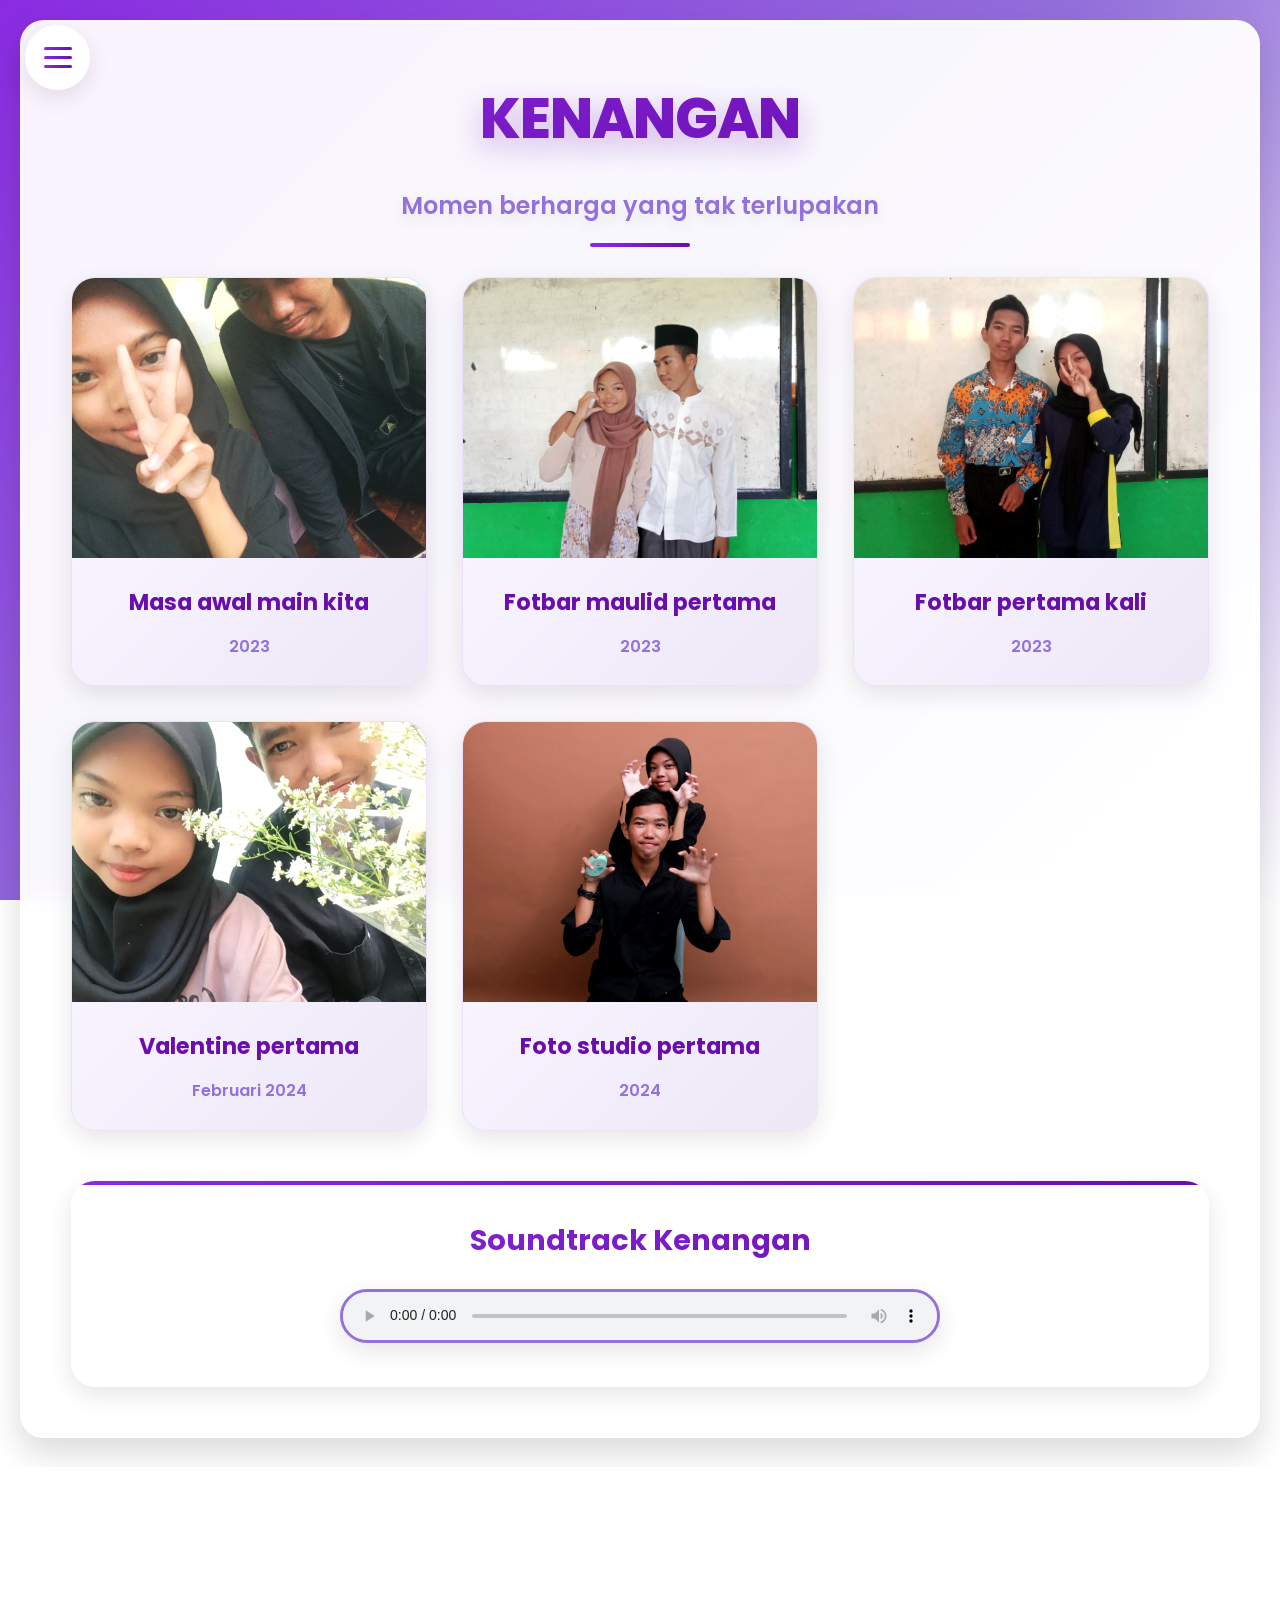
==== KENANGAN.html @ 7cc861c7 "Add files via upload" ====
<!DOCTYPE html>
<html lang="id">
<head>
  <meta charset="UTF-8">
  <meta name="viewport" content="width=device-width, initial-scale=1.0">
  <title>Profil Saya - KENANGAN</title>
  <link href="https://fonts.googleapis.com/css2?family=Poppins:wght@300;400;500;600;700&display=swap" rel="stylesheet">
  <link rel="stylesheet" href="https://cdnjs.cloudflare.com/ajax/libs/font-awesome/6.4.0/css/all.min.css">
  <link rel="stylesheet" href="KENANGAN.css">
</head>
<body>
  <!-- Modern Hamburger Navbar -->
  <nav class="navbar">
    <div class="hamburger-menu">
      <div class="hamburger-line"></div>
      <div class="hamburger-line"></div>
      <div class="hamburger-line"></div>
    </div>
  </nav>

  <!-- Navigation Overlay -->
  <div class="nav-overlay">
    <div class="nav-links">
      <a href="index.html" class="nav-link">
        <i class="fas fa-home"></i> HOME
      </a>
      <a href="TENTANG.html" class="nav-link">
        <i class="fas fa-user"></i> TENTANG
      </a>
      <a href="KENANGAN.html" class="nav-link active">
        <i class="fas fa-images"></i> KENANGAN
      </a>
    </div>
  </div>

  <!-- KENANGAN PAGE CONTENT -->
  <div class="container">
    <header class="gallery-header">
      <h1>KENANGAN</h1>
      <p class="gallery-subtitle">Momen berharga yang tak terlupakan</p>
    </header>
    
    <div class="gallery">
      <div class="photo-card" data-category="friendship">
        <div class="photo-frame">
          <img src="k1.jpg" alt="Masa awal main kita" class="gallery-image">
          <div class="photo-overlay">
            <button class="zoom-btn">
              <i class="fas fa-search-plus"></i>
            </button>
          </div>
        </div>
        <div class="photo-info">
          <h3>Masa awal main kita</h3>
          <p class="photo-date">2023</p>
        </div>
      </div>
      
      <div class="photo-card" data-category="event">
        <div class="photo-frame">
          <img src="k2.jpg" alt="Fotbar maulid pertama" class="gallery-image">
          <div class="photo-overlay">
            <button class="zoom-btn">
              <i class="fas fa-search-plus"></i>
            </button>
          </div>
        </div>
        <div class="photo-info">
          <h3>Fotbar maulid pertama</h3>
          <p class="photo-date">2023</p>
        </div>
      </div>
      
      <div class="photo-card" data-category="friendship">
        <div class="photo-frame">
          <img src="k3.jpg" alt="Fotbar pertama kali" class="gallery-image">
          <div class="photo-overlay">
            <button class="zoom-btn">
              <i class="fas fa-search-plus"></i>
            </button>
          </div>
        </div>
        <div class="photo-info">
          <h3>Fotbar pertama kali</h3>
          <p class="photo-date">2023</p>
        </div>
      </div>
      
      <div class="photo-card" data-category="special">
        <div class="photo-frame">
          <img src="k4.jpg" alt="Valentine pertama" class="gallery-image">
          <div class="photo-overlay">
            <button class="zoom-btn">
              <i class="fas fa-search-plus"></i>
            </button>
          </div>
        </div>
        <div class="photo-info">
          <h3>Valentine pertama</h3>
          <p class="photo-date">Februari 2024</p>
        </div>
      </div>
      
      <div class="photo-card" data-category="studio">
        <div class="photo-frame">
          <img src="k5.jpg" alt="Foto studio pertama" class="gallery-image">
          <div class="photo-overlay">
            <button class="zoom-btn">
              <i class="fas fa-search-plus"></i>
            </button>
          </div>
        </div>
        <div class="photo-info">
          <h3>Foto studio pertama</h3>
          <p class="photo-date">2024</p>
        </div>
      </div>
    </div>
    
    <div class="audio-section">
      <div class="audio-player">
        <h3>Soundtrack Kenangan</h3>
        <audio controls>
          <source src="kenangan.mp3" type="audio/mpeg">
          Browser Anda tidak mendukung pemutaran audio.
        </audio>
      </div>
    </div>
  </div>
  
  <!-- Modal untuk zoom gambar -->
  <div class="modal" id="imageModal">
    <div class="modal-content">
      <span class="modal-close">&times;</span>
      <img class="modal-image" src="" alt="">
      <div class="modal-nav">
        <button class="modal-prev">
          <i class="fas fa-chevron-left"></i>
        </button>
        <button class="modal-next">
          <i class="fas fa-chevron-right"></i>
        </button>
      </div>
    </div>
  </div>
  
  <footer class="footer">
    <div class="container-end">
      <ul class="ul-end">
        <li class="li-end"><p class="subtitle">©Lynzx</p></li>
      </ul>
    </div>
  </footer>

  <script src="common.js"></script>
  <script src="KENANGAN.js"></script>
</body>
</html>
---- KENANGAN.css ----
/* ===== VARIABLES ===== */
:root {
  --primary-color: #8A2BE2;
  --secondary-color: #9370DB;
  --accent-color: #6A0DAD;
  --text-dark: #333;
  --text-light: #666;
  --background-light: rgba(255, 255, 255, 0.95);
  --shadow-light: 0 8px 25px rgba(0, 0, 0, 0.1);
  --shadow-medium: 0 15px 35px rgba(0, 0, 0, 0.15);
  --shadow-heavy: 0 20px 50px rgba(106, 13, 173, 0.25);
  --border-radius: 24px;
  --transition: all 0.4s cubic-bezier(0.25, 0.46, 0.45, 0.94);
  --gradient-primary: linear-gradient(135deg, var(--primary-color) 0%, var(--accent-color) 100%);
  --gradient-secondary: linear-gradient(135deg, var(--secondary-color) 0%, var(--primary-color) 100%);
}

/* ===== GLOBAL STYLES ===== */
* {
  margin: 0;
  padding: 0;
  box-sizing: border-box;
  font-family: 'Poppins', sans-serif;
}

body {
  background: linear-gradient(135deg, var(--primary-color) 0%, var(--secondary-color) 50%, #FFFFFF 100%);
  background-attachment: fixed;
  color: var(--text-dark);
  line-height: 1.7;
  min-height: 100vh;
  padding: 20px;
  transition: var(--transition);
}

/* ===== NAVIGATION ===== */
.navbar {
  position: fixed;
  top: 25px;
  left: 25px;
  z-index: 1000;
}

.hamburger-menu {
  display: flex;
  flex-direction: column;
  justify-content: center;
  align-items: center;
  width: 65px;
  height: 65px;
  background: rgba(255, 255, 255, 0.95);
  border-radius: 50%;
  box-shadow: var(--shadow-light);
  cursor: pointer;
  transition: var(--transition);
  backdrop-filter: blur(10px);
  border: 1px solid rgba(255, 255, 255, 0.2);
}

.hamburger-menu:hover {
  transform: scale(1.15) rotate(180deg);
  box-shadow: var(--shadow-heavy);
  background: rgba(255, 255, 255, 1);
}

.hamburger-line {
  width: 28px;
  height: 3px;
  background: var(--gradient-primary);
  margin: 3px 0;
  border-radius: 3px;
  transition: var(--transition);
  transform-origin: center;
}

.hamburger-menu.active .hamburger-line:nth-child(1) {
  transform: translateY(10px) rotate(45deg);
  background: white;
}

.hamburger-menu.active .hamburger-line:nth-child(2) {
  opacity: 0;
  transform: scale(0);
}

.hamburger-menu.active .hamburger-line:nth-child(3) {
  transform: translateY(-10px) rotate(-45deg);
  background: white;
}

.nav-overlay {
  position: fixed;
  top: 0;
  left: 0;
  width: 100%;
  height: 100%;
  background: rgba(106, 13, 173, 0.98);
  backdrop-filter: blur(15px);
  z-index: 999;
  display: flex;
  justify-content: center;
  align-items: center;
  opacity: 0;
  visibility: hidden;
  transition: var(--transition);
}

.nav-overlay.active {
  opacity: 1;
  visibility: visible;
}

.nav-links {
  display: flex;
  flex-direction: column;
  align-items: center;
  gap: 35px;
}

.nav-link {
  color: white;
  font-size: 2.2rem;
  font-weight: 600;
  text-decoration: none;
  padding: 20px 50px;
  border-radius: 60px;
  transition: var(--transition);
  position: relative;
  overflow: hidden;
  background: rgba(255, 255, 255, 0.1);
  backdrop-filter: blur(10px);
  border: 1px solid rgba(255, 255, 255, 0.2);
}

.nav-link::before {
  content: '';
  position: absolute;
  top: 0;
  left: -100%;
  width: 100%;
  height: 100%;
  background: linear-gradient(90deg, transparent, rgba(255, 255, 255, 0.3), transparent);
  transition: all 0.6s ease;
}

.nav-link:hover::before {
  left: 100%;
}

.nav-link:hover {
  transform: translateY(-5px) scale(1.05);
  background: rgba(255, 255, 255, 0.2);
  box-shadow: 0 15px 35px rgba(0, 0, 0, 0.3);
}

.nav-link.active {
  background: rgba(255, 255, 255, 0.25);
  box-shadow: 0 10px 25px rgba(0, 0, 0, 0.2);
  transform: scale(1.05);
}

.nav-link i {
  margin-right: 20px;
  font-size: 2rem;
  transition: var(--transition);
}

.nav-link:hover i {
  transform: scale(1.2);
}

/* ===== MAIN CONTENT ===== */
.container {
  background: var(--background-light);
  border-radius: var(--border-radius);
  box-shadow: var(--shadow-medium);
  margin: 0 auto 50px;
  max-width: 1300px;
  overflow: hidden;
  padding: 50px;
  backdrop-filter: blur(10px);
  border: 1px solid rgba(255, 255, 255, 0.3);
}

.gallery-header {
  text-align: center;
  margin-bottom: 50px;
  position: relative;
}

.gallery-header::after {
  content: '';
  position: absolute;
  bottom: -20px;
  left: 50%;
  transform: translateX(-50%);
  width: 100px;
  height: 4px;
  background: var(--gradient-primary);
  border-radius: 2px;
}

.gallery-header h1 {
  color: var(--accent-color);
  font-size: 3.5rem;
  font-weight: 800;
  margin-bottom: 20px;
  background: var(--gradient-primary);
  -webkit-background-clip: text;
  -webkit-text-fill-color: transparent;
  animation: fadeInUp 1s ease;
  text-shadow: 0 10px 30px rgba(106, 13, 173, 0.3);
  letter-spacing: -1px;
}

.gallery-subtitle {
  color: var(--secondary-color);
  font-size: 1.5rem;
  font-weight: 600;
  animation: fadeInUp 1s ease 0.3s both;
  text-shadow: 0 5px 15px rgba(0, 0, 0, 0.1);
}

/* ===== GALLERY STYLES ===== */
.gallery {
  display: grid;
  grid-template-columns: repeat(auto-fit, minmax(320px, 1fr));
  gap: 35px;
  margin-bottom: 50px;
}

.photo-card {
  background: white;
  border-radius: var(--border-radius);
  box-shadow: var(--shadow-light);
  overflow: hidden;
  transition: var(--transition);
  border: 1px solid rgba(138, 43, 226, 0.15);
  position: relative;
  cursor: pointer;
}

.photo-card::before {
  content: '';
  position: absolute;
  top: 0;
  left: 0;
  right: 0;
  height: 4px;
  background: var(--gradient-primary);
  transform: scaleX(0);
  transition: var(--transition);
  z-index: 2;
}

.photo-card:hover::before {
  transform: scaleX(1);
}

.photo-card:hover {
  transform: translateY(-12px) scale(1.03);
  box-shadow: var(--shadow-heavy);
}

.photo-frame {
  position: relative;
  overflow: hidden;
  border-radius: 20px 20px 0 0;
}

.gallery-image {
  width: 100%;
  height: 280px;
  object-fit: cover;
  transition: var(--transition);
  display: block;
  filter: brightness(1.05) contrast(1.1);
}

.photo-card:hover .gallery-image {
  transform: scale(1.08);
  filter: brightness(1.1) contrast(1.2);
}

.photo-overlay {
  position: absolute;
  top: 0;
  left: 0;
  right: 0;
  bottom: 0;
  background: var(--gradient-primary);
  display: flex;
  align-items: center;
  justify-content: center;
  opacity: 0;
  transition: var(--transition);
  backdrop-filter: blur(2px);
}

.photo-card:hover .photo-overlay {
  opacity: 0.9;
}

.zoom-btn {
  background: rgba(255, 255, 255, 0.95);
  border: none;
  width: 70px;
  height: 70px;
  border-radius: 50%;
  display: flex;
  align-items: center;
  justify-content: center;
  cursor: pointer;
  transition: var(--transition);
  color: var(--accent-color);
  font-size: 1.8rem;
  box-shadow: 0 8px 25px rgba(0, 0, 0, 0.3);
  transform: scale(0.8);
}

.photo-card:hover .zoom-btn {
  transform: scale(1);
}

.zoom-btn:hover {
  transform: scale(1.15) !important;
  background: white;
  color: var(--primary-color);
  box-shadow: 0 12px 35px rgba(0, 0, 0, 0.4);
}

.photo-info {
  padding: 25px;
  text-align: center;
  background: linear-gradient(135deg, #F8F4FF 0%, #EDE7F6 100%);
}

.photo-info h3 {
  color: var(--accent-color);
  font-size: 1.4rem;
  margin-bottom: 12px;
  font-weight: 700;
  transition: var(--transition);
}

.photo-card:hover .photo-info h3 {
  color: var(--primary-color);
  transform: scale(1.05);
}

.photo-date {
  color: var(--secondary-color);
  font-size: 1rem;
  font-weight: 600;
  transition: var(--transition);
}

.photo-card:hover .photo-date {
  color: var(--accent-color);
}

/* ===== AUDIO SECTION ===== */
.audio-section {
  background: white;
  border-radius: var(--border-radius);
  box-shadow: var(--shadow-light);
  padding: 35px;
  text-align: center;
  margin-top: 40px;
  position: relative;
  overflow: hidden;
}

.audio-section::before {
  content: '';
  position: absolute;
  top: 0;
  left: 0;
  right: 0;
  height: 4px;
  background: var(--gradient-primary);
}

.audio-section h3 {
  color: var(--accent-color);
  font-size: 1.8rem;
  font-weight: 700;
  margin-bottom: 25px;
  background: var(--gradient-primary);
  -webkit-background-clip: text;
  -webkit-text-fill-color: transparent;
}

.audio-section audio {
  border-radius: 30px;
  width: 100%;
  max-width: 600px;
  background: linear-gradient(135deg, #F8F4FF 0%, #EDE7F6 100%);
  border: 3px solid var(--secondary-color);
  box-shadow: var(--shadow-light);
  transition: var(--transition);
}

.audio-section audio:hover {
  border-color: var(--primary-color);
  box-shadow: var(--shadow-medium);
}

/* ===== MODAL STYLES ===== */
.modal {
  display: none;
  position: fixed;
  z-index: 1001;
  left: 0;
  top: 0;
  width: 100%;
  height: 100%;
  background: rgba(0, 0, 0, 0.95);
  backdrop-filter: blur(10px);
  animation: fadeIn 0.4s ease;
}

.modal-content {
  position: relative;
  margin: auto;
  padding: 30px;
  width: 95%;
  max-width: 900px;
  max-height: 95vh;
  display: flex;
  align-items: center;
  justify-content: center;
  animation: zoomIn 0.4s ease;
}

.modal-image {
  max-width: 100%;
  max-height: 85vh;
  object-fit: contain;
  border-radius: 15px;
  box-shadow: 0 20px 60px rgba(0, 0, 0, 0.6);
  transition: var(--transition);
}

.modal-image:hover {
  transform: scale(1.02);
}

.modal-close {
  position: absolute;
  top: -50px;
  right: -50px;
  color: white;
  font-size: 3rem;
  font-weight: bold;
  cursor: pointer;
  transition: var(--transition);
  background: rgba(255, 255, 255, 0.2);
  width: 60px;
  height: 60px;
  border-radius: 50%;
  display: flex;
  align-items: center;
  justify-content: center;
  backdrop-filter: blur(10px);
  border: 1px solid rgba(255, 255, 255, 0.3);
}

.modal-close:hover {
  background: rgba(255, 255, 255, 0.3);
  transform: scale(1.1) rotate(90deg);
  box-shadow: 0 8px 25px rgba(0, 0, 0, 0.4);
}

.modal-nav {
  position: absolute;
  top: 50%;
  left: 0;
  right: 0;
  display: flex;
  justify-content: space-between;
  transform: translateY(-50%);
  padding: 0 30px;
  pointer-events: none;
}

.modal-prev,
.modal-next {
  background: rgba(255, 255, 255, 0.2);
  border: none;
  color: white;
  width: 60px;
  height: 60px;
  border-radius: 50%;
  display: flex;
  align-items: center;
  justify-content: center;
  cursor: pointer;
  transition: var(--transition);
  font-size: 1.8rem;
  backdrop-filter: blur(10px);
  border: 1px solid rgba(255, 255, 255, 0.3);
  pointer-events: all;
}

.modal-prev:hover,
.modal-next:hover {
  background: rgba(255, 255, 255, 0.3);
  transform: scale(1.15);
  box-shadow: 0 8px 25px rgba(0, 0, 0, 0.4);
}

/* ===== FOOTER ===== */
.footer {
  margin-top: 60px;
}

.container-end {
  background: var(--background-light);
  border-radius: 20px;
  box-shadow: var(--shadow-light);
  margin: 0 auto;
  max-width: 1300px;
  padding: 25px;
  text-align: center;
  backdrop-filter: blur(10px);
  border: 1px solid rgba(255, 255, 255, 0.3);
}

.ul-end {
  list-style: none;
}

.li-end {
  color: var(--accent-color);
  font-weight: 700;
  font-size: 1.1rem;
}

.subtitle {
  color: var(--secondary-color);
  font-size: 1.6rem;
  font-weight: 700;
  font-family: "Brush Script MT", cursive;
  text-shadow: 0 5px 15px rgba(0, 0, 0, 0.1);
}

/* ===== ANIMATIONS ===== */
@keyframes fadeInUp {
  from {
    opacity: 0;
    transform: translateY(40px);
  }
  to {
    opacity: 1;
    transform: translateY(0);
  }
}

@keyframes fadeIn {
  from { opacity: 0; }
  to { opacity: 1; }
}

@keyframes zoomIn {
  from {
    opacity: 0;
    transform: scale(0.8);
  }
  to {
    opacity: 1;
    transform: scale(1);
  }
}

@keyframes float {
  0%, 100% {
    transform: translateY(0);
  }
  50% {
    transform: translateY(-10px);
  }
}

/* ===== RESPONSIVE STYLES ===== */
@media (max-width: 1024px) {
  .gallery {
    grid-template-columns: repeat(auto-fit, minmax(280px, 1fr));
    gap: 30px;
  }
  
  .container {
    padding: 40px;
  }
}

@media (max-width: 768px) {
  .navbar {
    top: 20px;
    left: 20px;
  }
  
  .hamburger-menu {
    width: 55px;
    height: 55px;
  }
  
  .hamburger-line {
    width: 24px;
  }
  
  .nav-link {
    font-size: 1.8rem;
    padding: 18px 40px;
  }
  
  .nav-link i {
    font-size: 1.6rem;
    margin-right: 15px;
  }
  
  .gallery {
    grid-template-columns: repeat(auto-fit, minmax(250px, 1fr));
    gap: 25px;
  }
  
  .gallery-header h1 {
    font-size: 2.8rem;
  }
  
  .gallery-subtitle {
    font-size: 1.3rem;
  }
  
  .modal-content {
    width: 98%;
    padding: 20px;
  }
  
  .modal-close {
    top: -40px;
    right: -40px;
    width: 50px;
    height: 50px;
    font-size: 2.5rem;
  }
  
  .modal-prev,
  .modal-next {
    width: 50px;
    height: 50px;
    font-size: 1.5rem;
  }
  
  .container {
    padding: 30px;
  }
}

@media (max-width: 480px) {
  body {
    padding: 15px;
  }
  
  .nav-link {
    font-size: 1.5rem;
    padding: 15px 30px;
  }
  
  .nav-link i {
    font-size: 1.3rem;
    margin-right: 12px;
  }
  
  .gallery {
    grid-template-columns: 1fr;
    gap: 20px;
  }
  
  .gallery-header h1 {
    font-size: 2.2rem;
  }
  
  .gallery-subtitle {
    font-size: 1.1rem;
  }
  
  .container {
    padding: 25px;
  }
  
  .photo-info {
    padding: 20px;
  }
  
  .photo-info h3 {
    font-size: 1.2rem;
  }
  
  .gallery-image {
    height: 240px;
  }
}

/* Loading animation for photo cards */
.photo-card {
  animation: fadeInUp 0.8s ease-out;
}

.photo-card:nth-child(1) { animation-delay: 0.1s; }
.photo-card:nth-child(2) { animation-delay: 0.2s; }
.photo-card:nth-child(3) { animation-delay: 0.3s; }
.photo-card:nth-child(4) { animation-delay: 0.4s; }
.photo-card:nth-child(5) { animation-delay: 0.5s; }
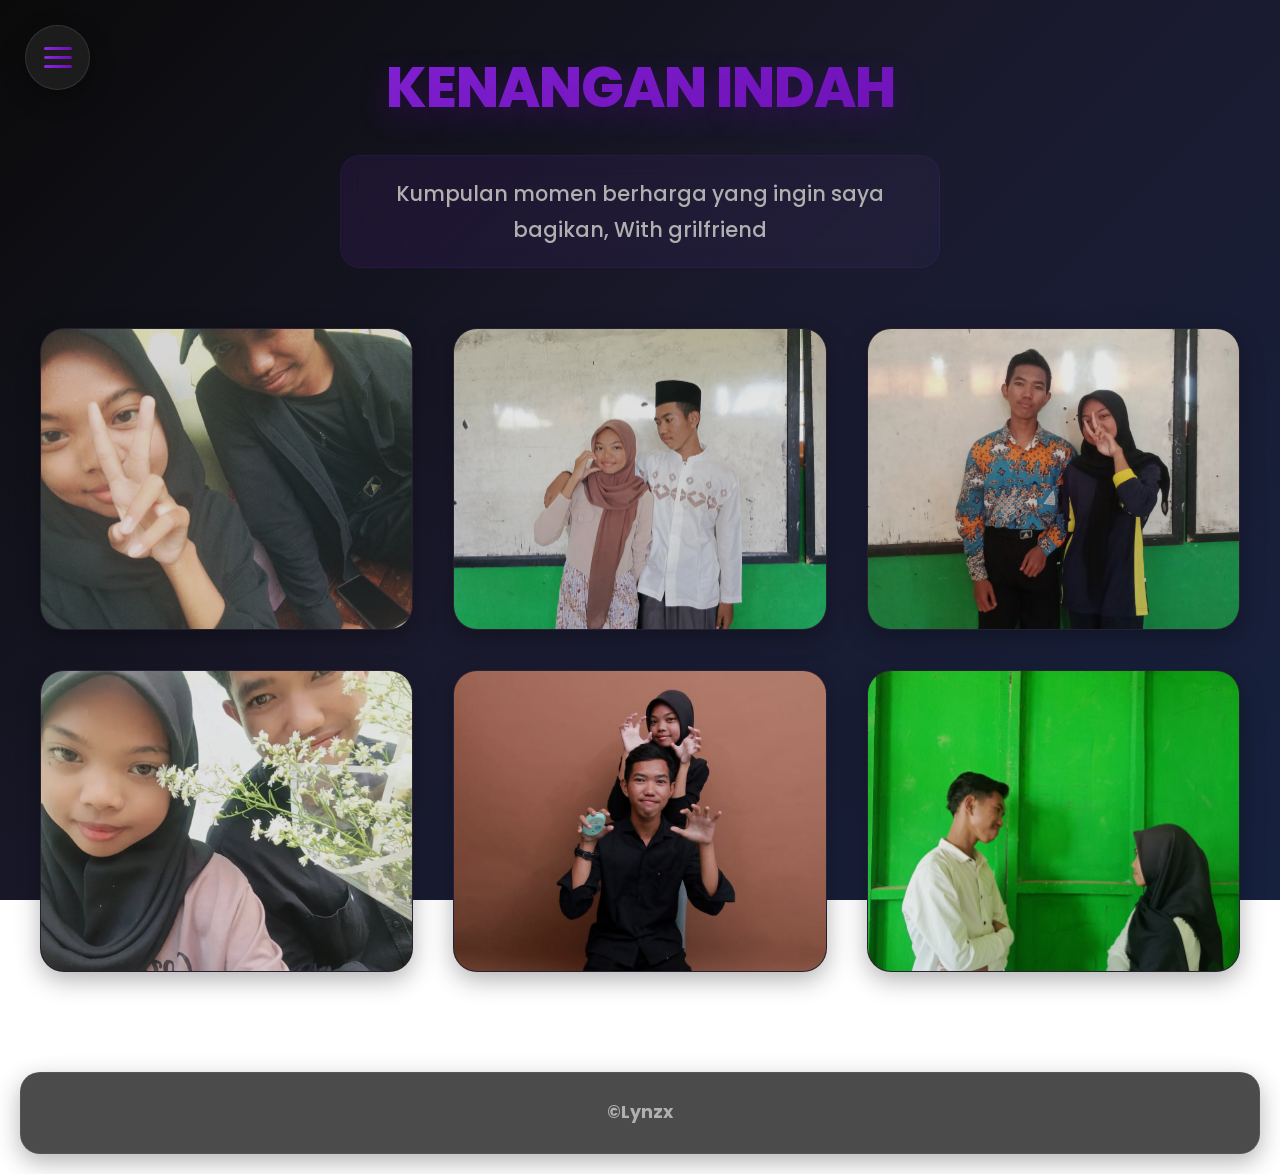
==== commit 4f920f1d: "Add files via upload" ====
--- a/KENANGAN.html
+++ b/KENANGAN.html
@@ -34,112 +34,89 @@
   </div>
 
   <!-- KENANGAN PAGE CONTENT -->
-  <div class="container">
-    <header class="gallery-header">
-      <h1>KENANGAN</h1>
-      <p class="gallery-subtitle">Momen berharga yang tak terlupakan</p>
-    </header>
+  <div class="memories-container">
+    <div class="memories-header">
+      <h1>KENANGAN INDAH</h1>
+      <p>Kumpulan momen berharga yang ingin saya bagikan, With grilfriend</p>
+    </div>
     
-    <div class="gallery">
-      <div class="photo-card" data-category="friendship">
-        <div class="photo-frame">
-          <img src="k1.jpg" alt="Masa awal main kita" class="gallery-image">
-          <div class="photo-overlay">
-            <button class="zoom-btn">
-              <i class="fas fa-search-plus"></i>
-            </button>
+    <div class="memories-grid">
+      <!-- Memory 1 -->
+      <div class="memory-card">
+        <div class="memory-image">
+          <img src="k1.jpg" alt="Memory 1">
+          <div class="memory-overlay">
+            <div class="memory-info">
+              <h3>Momen Awal Main</h3>
+              <p>Kenangan indah yang tak terlupakan</p>
+            </div>
           </div>
-        </div>
-        <div class="photo-info">
-          <h3>Masa awal main kita</h3>
-          <p class="photo-date">2023</p>
         </div>
       </div>
       
-      <div class="photo-card" data-category="event">
-        <div class="photo-frame">
-          <img src="k2.jpg" alt="Fotbar maulid pertama" class="gallery-image">
-          <div class="photo-overlay">
-            <button class="zoom-btn">
-              <i class="fas fa-search-plus"></i>
-            </button>
+      <!-- Memory 2 -->
+      <div class="memory-card">
+        <div class="memory-image">
+          <img src="k2.jpg" alt="Memory 2">
+          <div class="memory-overlay">
+            <div class="memory-info">
+              <h3>Momen Hari Santri 2024</h3>
+              <p>Kenangan yang mungkin 1 tahun sekali</p>
+            </div>
           </div>
-        </div>
-        <div class="photo-info">
-          <h3>Fotbar maulid pertama</h3>
-          <p class="photo-date">2023</p>
         </div>
       </div>
       
-      <div class="photo-card" data-category="friendship">
-        <div class="photo-frame">
-          <img src="k3.jpg" alt="Fotbar pertama kali" class="gallery-image">
-          <div class="photo-overlay">
-            <button class="zoom-btn">
-              <i class="fas fa-search-plus"></i>
-            </button>
+      <!-- Memory 3 -->
+      <div class="memory-card">
+        <div class="memory-image">
+          <img src="k3.jpg" alt="Memory 3">
+          <div class="memory-overlay">
+            <div class="memory-info">
+              <h3>Momen Awal Fotbar</h3>
+              <p>Kenangan yang mungkin tak terulang kembali</p>
+            </div>
           </div>
-        </div>
-        <div class="photo-info">
-          <h3>Fotbar pertama kali</h3>
-          <p class="photo-date">2023</p>
         </div>
       </div>
       
-      <div class="photo-card" data-category="special">
-        <div class="photo-frame">
-          <img src="k4.jpg" alt="Valentine pertama" class="gallery-image">
-          <div class="photo-overlay">
-            <button class="zoom-btn">
-              <i class="fas fa-search-plus"></i>
-            </button>
+      <!-- Memory 4 -->
+      <div class="memory-card">
+        <div class="memory-image">
+          <img src="k4.jpg" alt="Memory 4">
+          <div class="memory-overlay">
+            <div class="memory-info">
+              <h3>Momen Valentine</h3>
+              <p>Kenangan yang mungkin 1 tahun sekali</p>
+            </div>
           </div>
-        </div>
-        <div class="photo-info">
-          <h3>Valentine pertama</h3>
-          <p class="photo-date">Februari 2024</p>
         </div>
       </div>
       
-      <div class="photo-card" data-category="studio">
-        <div class="photo-frame">
-          <img src="k5.jpg" alt="Foto studio pertama" class="gallery-image">
-          <div class="photo-overlay">
-            <button class="zoom-btn">
-              <i class="fas fa-search-plus"></i>
-            </button>
+      <!-- Memory 5 -->
+      <div class="memory-card">
+        <div class="memory-image">
+          <img src="k5.jpg" alt="Memory 5">
+          <div class="memory-overlay">
+            <div class="memory-info">
+              <h3>Momen Awal Fotobox</h3>
+              <p>Momen yang mungkin tak sering lakuin</p>
+            </div>
           </div>
         </div>
-        <div class="photo-info">
-          <h3>Foto studio pertama</h3>
-          <p class="photo-date">2024</p>
+      </div>
+      
+      <!-- Memory 6 -->
+      <div class="memory-card">
+        <div class="memory-image">
+          <img src="k6.jpg" alt="Memory 6">
+          <div class="memory-overlay">
+            <div class="memory-info">
+              <h3>Hari Santri - 2025</h3>
+              <p>Momen Terulang dari 2024 kemarin</p>
+            </div>
+          </div>
         </div>
-      </div>
-    </div>
-    
-    <div class="audio-section">
-      <div class="audio-player">
-        <h3>Soundtrack Kenangan</h3>
-        <audio controls>
-          <source src="kenangan.mp3" type="audio/mpeg">
-          Browser Anda tidak mendukung pemutaran audio.
-        </audio>
-      </div>
-    </div>
-  </div>
-  
-  <!-- Modal untuk zoom gambar -->
-  <div class="modal" id="imageModal">
-    <div class="modal-content">
-      <span class="modal-close">&times;</span>
-      <img class="modal-image" src="" alt="">
-      <div class="modal-nav">
-        <button class="modal-prev">
-          <i class="fas fa-chevron-left"></i>
-        </button>
-        <button class="modal-next">
-          <i class="fas fa-chevron-right"></i>
-        </button>
       </div>
     </div>
   </div>
@@ -147,12 +124,11 @@
   <footer class="footer">
     <div class="container-end">
       <ul class="ul-end">
-        <li class="li-end"><p class="subtitle">©Lynzx</p></li>
+        <li class="li-end"><p>©Lynzx</p></li>
       </ul>
     </div>
   </footer>
 
   <script src="common.js"></script>
-  <script src="KENANGAN.js"></script>
 </body>
 </html>
--- a/KENANGAN.css
+++ b/KENANGAN.css
@@ -3,12 +3,14 @@
   --primary-color: #8A2BE2;
   --secondary-color: #9370DB;
   --accent-color: #6A0DAD;
-  --text-dark: #333;
-  --text-light: #666;
-  --background-light: rgba(255, 255, 255, 0.95);
-  --shadow-light: 0 8px 25px rgba(0, 0, 0, 0.1);
-  --shadow-medium: 0 15px 35px rgba(0, 0, 0, 0.15);
-  --shadow-heavy: 0 20px 50px rgba(106, 13, 173, 0.25);
+  --dark-bg: #121212;
+  --card-bg: #1E1E1E;
+  --card-hover: #2D2D2D;
+  --text-light: #E0E0E0;
+  --text-muted: #B0B0B0;
+  --shadow-light: 0 8px 25px rgba(0, 0, 0, 0.3);
+  --shadow-medium: 0 15px 35px rgba(0, 0, 0, 0.4);
+  --shadow-heavy: 0 20px 50px rgba(106, 13, 173, 0.3);
   --border-radius: 24px;
   --transition: all 0.4s cubic-bezier(0.25, 0.46, 0.45, 0.94);
   --gradient-primary: linear-gradient(135deg, var(--primary-color) 0%, var(--accent-color) 100%);
@@ -24,9 +26,9 @@
 }
 
 body {
-  background: linear-gradient(135deg, var(--primary-color) 0%, var(--secondary-color) 50%, #FFFFFF 100%);
+  background: linear-gradient(135deg, #0A0A0A 0%, #1A1A2E 50%, #16213E 100%);
   background-attachment: fixed;
-  color: var(--text-dark);
+  color: var(--text-light);
   line-height: 1.7;
   min-height: 100vh;
   padding: 20px;
@@ -48,19 +50,19 @@
   align-items: center;
   width: 65px;
   height: 65px;
-  background: rgba(255, 255, 255, 0.95);
+  background: rgba(30, 30, 30, 0.95);
   border-radius: 50%;
   box-shadow: var(--shadow-light);
   cursor: pointer;
   transition: var(--transition);
   backdrop-filter: blur(10px);
-  border: 1px solid rgba(255, 255, 255, 0.2);
+  border: 1px solid rgba(255, 255, 255, 0.1);
 }
 
 .hamburger-menu:hover {
   transform: scale(1.15) rotate(180deg);
   box-shadow: var(--shadow-heavy);
-  background: rgba(255, 255, 255, 1);
+  background: rgba(40, 40, 40, 1);
 }
 
 .hamburger-line {
@@ -94,7 +96,7 @@
   left: 0;
   width: 100%;
   height: 100%;
-  background: rgba(106, 13, 173, 0.98);
+  background: rgba(18, 18, 18, 0.98);
   backdrop-filter: blur(15px);
   z-index: 999;
   display: flex;
@@ -127,9 +129,9 @@
   transition: var(--transition);
   position: relative;
   overflow: hidden;
-  background: rgba(255, 255, 255, 0.1);
+  background: rgba(255, 255, 255, 0.05);
   backdrop-filter: blur(10px);
-  border: 1px solid rgba(255, 255, 255, 0.2);
+  border: 1px solid rgba(255, 255, 255, 0.1);
 }
 
 .nav-link::before {
@@ -139,7 +141,7 @@
   left: -100%;
   width: 100%;
   height: 100%;
-  background: linear-gradient(90deg, transparent, rgba(255, 255, 255, 0.3), transparent);
+  background: linear-gradient(90deg, transparent, rgba(138, 43, 226, 0.3), transparent);
   transition: all 0.6s ease;
 }
 
@@ -149,13 +151,13 @@
 
 .nav-link:hover {
   transform: translateY(-5px) scale(1.05);
-  background: rgba(255, 255, 255, 0.2);
-  box-shadow: 0 15px 35px rgba(0, 0, 0, 0.3);
+  background: rgba(138, 43, 226, 0.2);
+  box-shadow: 0 15px 35px rgba(0, 0, 0, 0.5);
 }
 
 .nav-link.active {
-  background: rgba(255, 255, 255, 0.25);
-  box-shadow: 0 10px 25px rgba(0, 0, 0, 0.2);
+  background: rgba(138, 43, 226, 0.25);
+  box-shadow: 0 10px 25px rgba(0, 0, 0, 0.4);
   transform: scale(1.05);
 }
 
@@ -169,78 +171,63 @@
   transform: scale(1.2);
 }
 
-/* ===== MAIN CONTENT ===== */
-.container {
-  background: var(--background-light);
-  border-radius: var(--border-radius);
-  box-shadow: var(--shadow-medium);
+/* ===== MEMORIES SECTION ===== */
+.memories-container {
+  max-width: 1400px;
   margin: 0 auto 50px;
-  max-width: 1300px;
-  overflow: hidden;
-  padding: 50px;
-  backdrop-filter: blur(10px);
-  border: 1px solid rgba(255, 255, 255, 0.3);
-}
-
-.gallery-header {
+  padding: 20px;
+}
+
+.memories-header {
   text-align: center;
-  margin-bottom: 50px;
+  margin-bottom: 60px;
   position: relative;
 }
 
-.gallery-header::after {
-  content: '';
-  position: absolute;
-  bottom: -20px;
-  left: 50%;
-  transform: translateX(-50%);
-  width: 100px;
-  height: 4px;
-  background: var(--gradient-primary);
-  border-radius: 2px;
-}
-
-.gallery-header h1 {
-  color: var(--accent-color);
+.memories-header h1 {
+  color: var(--text-light);
   font-size: 3.5rem;
   font-weight: 800;
-  margin-bottom: 20px;
   background: var(--gradient-primary);
   -webkit-background-clip: text;
   -webkit-text-fill-color: transparent;
-  animation: fadeInUp 1s ease;
+  margin-bottom: 20px;
   text-shadow: 0 10px 30px rgba(106, 13, 173, 0.3);
   letter-spacing: -1px;
 }
 
-.gallery-subtitle {
-  color: var(--secondary-color);
-  font-size: 1.5rem;
-  font-weight: 600;
-  animation: fadeInUp 1s ease 0.3s both;
-  text-shadow: 0 5px 15px rgba(0, 0, 0, 0.1);
-}
-
-/* ===== GALLERY STYLES ===== */
-.gallery {
+.memories-header p {
+  color: var(--text-muted);
+  font-size: 1.3rem;
+  font-weight: 500;
+  max-width: 600px;
+  margin: 0 auto;
+  padding: 20px;
+  background: linear-gradient(135deg, rgba(138, 43, 226, 0.1) 0%, rgba(147, 112, 219, 0.05) 100%);
+  border-radius: 20px;
+  backdrop-filter: blur(10px);
+  border: 1px solid rgba(138, 43, 226, 0.1);
+}
+
+/* Memories Grid */
+.memories-grid {
   display: grid;
-  grid-template-columns: repeat(auto-fit, minmax(320px, 1fr));
-  gap: 35px;
-  margin-bottom: 50px;
-}
-
-.photo-card {
-  background: white;
+  grid-template-columns: repeat(auto-fit, minmax(350px, 1fr));
+  gap: 40px;
+}
+
+.memory-card {
+  background: var(--card-bg);
   border-radius: var(--border-radius);
   box-shadow: var(--shadow-light);
   overflow: hidden;
   transition: var(--transition);
-  border: 1px solid rgba(138, 43, 226, 0.15);
   position: relative;
-  cursor: pointer;
-}
-
-.photo-card::before {
+  border: 1px solid rgba(138, 43, 226, 0.1);
+  backdrop-filter: blur(10px);
+}
+
+.memory-card::before {
   content: '';
   position: absolute;
   top: 0;
@@ -253,270 +240,87 @@
   z-index: 2;
 }
 
-.photo-card:hover::before {
+.memory-card:hover::before {
   transform: scaleX(1);
 }
 
-.photo-card:hover {
-  transform: translateY(-12px) scale(1.03);
+.memory-card:hover {
+  transform: translateY(-15px) scale(1.03);
   box-shadow: var(--shadow-heavy);
-}
-
-.photo-frame {
+  background: var(--card-hover);
+}
+
+.memory-image {
   position: relative;
   overflow: hidden;
-  border-radius: 20px 20px 0 0;
-}
-
-.gallery-image {
+  height: 300px;
+}
+
+.memory-image img {
   width: 100%;
-  height: 280px;
+  height: 100%;
   object-fit: cover;
   transition: var(--transition);
-  display: block;
-  filter: brightness(1.05) contrast(1.1);
-}
-
-.photo-card:hover .gallery-image {
-  transform: scale(1.08);
-  filter: brightness(1.1) contrast(1.2);
-}
-
-.photo-overlay {
+  filter: brightness(0.9);
+}
+
+.memory-card:hover .memory-image img {
+  transform: scale(1.1);
+  filter: brightness(1);
+}
+
+.memory-overlay {
   position: absolute;
   top: 0;
   left: 0;
   right: 0;
   bottom: 0;
-  background: var(--gradient-primary);
+  background: linear-gradient(135deg, rgba(106, 13, 173, 0.8) 0%, rgba(138, 43, 226, 0.6) 100%);
   display: flex;
   align-items: center;
   justify-content: center;
   opacity: 0;
   transition: var(--transition);
-  backdrop-filter: blur(2px);
-}
-
-.photo-card:hover .photo-overlay {
-  opacity: 0.9;
-}
-
-.zoom-btn {
-  background: rgba(255, 255, 255, 0.95);
-  border: none;
-  width: 70px;
-  height: 70px;
-  border-radius: 50%;
-  display: flex;
-  align-items: center;
-  justify-content: center;
-  cursor: pointer;
-  transition: var(--transition);
-  color: var(--accent-color);
-  font-size: 1.8rem;
-  box-shadow: 0 8px 25px rgba(0, 0, 0, 0.3);
-  transform: scale(0.8);
-}
-
-.photo-card:hover .zoom-btn {
-  transform: scale(1);
-}
-
-.zoom-btn:hover {
-  transform: scale(1.15) !important;
-  background: white;
-  color: var(--primary-color);
-  box-shadow: 0 12px 35px rgba(0, 0, 0, 0.4);
-}
-
-.photo-info {
-  padding: 25px;
+  backdrop-filter: blur(5px);
+}
+
+.memory-card:hover .memory-overlay {
+  opacity: 1;
+}
+
+.memory-info {
   text-align: center;
-  background: linear-gradient(135deg, #F8F4FF 0%, #EDE7F6 100%);
-}
-
-.photo-info h3 {
-  color: var(--accent-color);
-  font-size: 1.4rem;
-  margin-bottom: 12px;
-  font-weight: 700;
-  transition: var(--transition);
-}
-
-.photo-card:hover .photo-info h3 {
-  color: var(--primary-color);
-  transform: scale(1.05);
-}
-
-.photo-date {
-  color: var(--secondary-color);
-  font-size: 1rem;
-  font-weight: 600;
-  transition: var(--transition);
-}
-
-.photo-card:hover .photo-date {
-  color: var(--accent-color);
-}
-
-/* ===== AUDIO SECTION ===== */
-.audio-section {
-  background: white;
-  border-radius: var(--border-radius);
-  box-shadow: var(--shadow-light);
-  padding: 35px;
-  text-align: center;
-  margin-top: 40px;
-  position: relative;
-  overflow: hidden;
-}
-
-.audio-section::before {
-  content: '';
-  position: absolute;
-  top: 0;
-  left: 0;
-  right: 0;
-  height: 4px;
-  background: var(--gradient-primary);
-}
-
-.audio-section h3 {
-  color: var(--accent-color);
+  color: white;
+  padding: 30px;
+  transform: translateY(30px);
+  transition: var(--transition);
+}
+
+.memory-card:hover .memory-info {
+  transform: translateY(0);
+}
+
+.memory-info h3 {
   font-size: 1.8rem;
   font-weight: 700;
-  margin-bottom: 25px;
-  background: var(--gradient-primary);
-  -webkit-background-clip: text;
-  -webkit-text-fill-color: transparent;
-}
-
-.audio-section audio {
-  border-radius: 30px;
-  width: 100%;
-  max-width: 600px;
-  background: linear-gradient(135deg, #F8F4FF 0%, #EDE7F6 100%);
-  border: 3px solid var(--secondary-color);
-  box-shadow: var(--shadow-light);
-  transition: var(--transition);
-}
-
-.audio-section audio:hover {
-  border-color: var(--primary-color);
-  box-shadow: var(--shadow-medium);
-}
-
-/* ===== MODAL STYLES ===== */
-.modal {
-  display: none;
-  position: fixed;
-  z-index: 1001;
-  left: 0;
-  top: 0;
-  width: 100%;
-  height: 100%;
-  background: rgba(0, 0, 0, 0.95);
-  backdrop-filter: blur(10px);
-  animation: fadeIn 0.4s ease;
-}
-
-.modal-content {
-  position: relative;
-  margin: auto;
-  padding: 30px;
-  width: 95%;
-  max-width: 900px;
-  max-height: 95vh;
-  display: flex;
-  align-items: center;
-  justify-content: center;
-  animation: zoomIn 0.4s ease;
-}
-
-.modal-image {
-  max-width: 100%;
-  max-height: 85vh;
-  object-fit: contain;
-  border-radius: 15px;
-  box-shadow: 0 20px 60px rgba(0, 0, 0, 0.6);
-  transition: var(--transition);
-}
-
-.modal-image:hover {
-  transform: scale(1.02);
-}
-
-.modal-close {
-  position: absolute;
-  top: -50px;
-  right: -50px;
-  color: white;
-  font-size: 3rem;
-  font-weight: bold;
-  cursor: pointer;
-  transition: var(--transition);
-  background: rgba(255, 255, 255, 0.2);
-  width: 60px;
-  height: 60px;
-  border-radius: 50%;
-  display: flex;
-  align-items: center;
-  justify-content: center;
-  backdrop-filter: blur(10px);
-  border: 1px solid rgba(255, 255, 255, 0.3);
-}
-
-.modal-close:hover {
-  background: rgba(255, 255, 255, 0.3);
-  transform: scale(1.1) rotate(90deg);
-  box-shadow: 0 8px 25px rgba(0, 0, 0, 0.4);
-}
-
-.modal-nav {
-  position: absolute;
-  top: 50%;
-  left: 0;
-  right: 0;
-  display: flex;
-  justify-content: space-between;
-  transform: translateY(-50%);
-  padding: 0 30px;
-  pointer-events: none;
-}
-
-.modal-prev,
-.modal-next {
-  background: rgba(255, 255, 255, 0.2);
-  border: none;
-  color: white;
-  width: 60px;
-  height: 60px;
-  border-radius: 50%;
-  display: flex;
-  align-items: center;
-  justify-content: center;
-  cursor: pointer;
-  transition: var(--transition);
-  font-size: 1.8rem;
-  backdrop-filter: blur(10px);
-  border: 1px solid rgba(255, 255, 255, 0.3);
-  pointer-events: all;
-}
-
-.modal-prev:hover,
-.modal-next:hover {
-  background: rgba(255, 255, 255, 0.3);
-  transform: scale(1.15);
-  box-shadow: 0 8px 25px rgba(0, 0, 0, 0.4);
+  margin-bottom: 15px;
+  text-shadow: 0 2px 10px rgba(0, 0, 0, 0.5);
+}
+
+.memory-info p {
+  font-size: 1.1rem;
+  font-weight: 500;
+  opacity: 0.9;
+  text-shadow: 0 2px 8px rgba(0, 0, 0, 0.5);
 }
 
 /* ===== FOOTER ===== */
 .footer {
-  margin-top: 60px;
+  margin-top: 80px;
 }
 
 .container-end {
-  background: var(--background-light);
+  background: rgba(30, 30, 30, 0.8);
   border-radius: 20px;
   box-shadow: var(--shadow-light);
   margin: 0 auto;
@@ -524,7 +328,7 @@
   padding: 25px;
   text-align: center;
   backdrop-filter: blur(10px);
-  border: 1px solid rgba(255, 255, 255, 0.3);
+  border: 1px solid rgba(255, 255, 255, 0.05);
 }
 
 .ul-end {
@@ -532,17 +336,9 @@
 }
 
 .li-end {
-  color: var(--accent-color);
+  color: var(--text-muted);
   font-weight: 700;
   font-size: 1.1rem;
-}
-
-.subtitle {
-  color: var(--secondary-color);
-  font-size: 1.6rem;
-  font-weight: 700;
-  font-family: "Brush Script MT", cursive;
-  text-shadow: 0 5px 15px rgba(0, 0, 0, 0.1);
 }
 
 /* ===== ANIMATIONS ===== */
@@ -557,22 +353,6 @@
   }
 }
 
-@keyframes fadeIn {
-  from { opacity: 0; }
-  to { opacity: 1; }
-}
-
-@keyframes zoomIn {
-  from {
-    opacity: 0;
-    transform: scale(0.8);
-  }
-  to {
-    opacity: 1;
-    transform: scale(1);
-  }
-}
-
 @keyframes float {
   0%, 100% {
     transform: translateY(0);
@@ -584,13 +364,13 @@
 
 /* ===== RESPONSIVE STYLES ===== */
 @media (max-width: 1024px) {
-  .gallery {
-    grid-template-columns: repeat(auto-fit, minmax(280px, 1fr));
+  .memories-header h1 {
+    font-size: 3rem;
+  }
+  
+  .memories-grid {
+    grid-template-columns: repeat(auto-fit, minmax(300px, 1fr));
     gap: 30px;
-  }
-  
-  .container {
-    padding: 40px;
   }
 }
 
@@ -619,41 +399,21 @@
     margin-right: 15px;
   }
   
-  .gallery {
-    grid-template-columns: repeat(auto-fit, minmax(250px, 1fr));
+  .memories-header h1 {
+    font-size: 2.5rem;
+  }
+  
+  .memories-header p {
+    font-size: 1.1rem;
+  }
+  
+  .memories-grid {
+    grid-template-columns: repeat(auto-fit, minmax(280px, 1fr));
     gap: 25px;
   }
   
-  .gallery-header h1 {
-    font-size: 2.8rem;
-  }
-  
-  .gallery-subtitle {
-    font-size: 1.3rem;
-  }
-  
-  .modal-content {
-    width: 98%;
-    padding: 20px;
-  }
-  
-  .modal-close {
-    top: -40px;
-    right: -40px;
-    width: 50px;
-    height: 50px;
-    font-size: 2.5rem;
-  }
-  
-  .modal-prev,
-  .modal-next {
-    width: 50px;
-    height: 50px;
-    font-size: 1.5rem;
-  }
-  
-  .container {
-    padding: 30px;
+  .memory-image {
+    height: 250px;
   }
 }
 
@@ -672,43 +432,50 @@
     margin-right: 12px;
   }
   
-  .gallery {
+  .memories-container {
+    padding: 10px;
+  }
+  
+  .memories-header h1 {
+    font-size: 2rem;
+  }
+  
+  .memories-header p {
+    font-size: 1rem;
+    padding: 15px;
+  }
+  
+  .memories-grid {
     grid-template-columns: 1fr;
     gap: 20px;
   }
   
-  .gallery-header h1 {
-    font-size: 2.2rem;
-  }
-  
-  .gallery-subtitle {
-    font-size: 1.1rem;
-  }
-  
-  .container {
-    padding: 25px;
-  }
-  
-  .photo-info {
-    padding: 20px;
-  }
-  
-  .photo-info h3 {
-    font-size: 1.2rem;
-  }
-  
-  .gallery-image {
-    height: 240px;
-  }
-}
-
-/* Loading animation for photo cards */
-.photo-card {
+  .memory-image {
+    height: 220px;
+  }
+  
+  .memory-info h3 {
+    font-size: 1.5rem;
+  }
+  
+  .memory-info p {
+    font-size: 1rem;
+  }
+}
+
+/* Loading animation for cards */
+.memory-card {
   animation: fadeInUp 0.8s ease-out;
 }
 
-.photo-card:nth-child(1) { animation-delay: 0.1s; }
-.photo-card:nth-child(2) { animation-delay: 0.2s; }
-.photo-card:nth-child(3) { animation-delay: 0.3s; }
-.photo-card:nth-child(4) { animation-delay: 0.4s; }
-.photo-card:nth-child(5) { animation-delay: 0.5s; }+.memory-card:nth-child(1) { animation-delay: 0.1s; }
+.memory-card:nth-child(2) { animation-delay: 0.2s; }
+.memory-card:nth-child(3) { animation-delay: 0.3s; }
+.memory-card:nth-child(4) { animation-delay: 0.4s; }
+.memory-card:nth-child(5) { animation-delay: 0.5s; }
+.memory-card:nth-child(6) { animation-delay: 0.6s; }
+
+/* Smooth scrolling */
+html {
+  scroll-behavior: smooth;
+}
